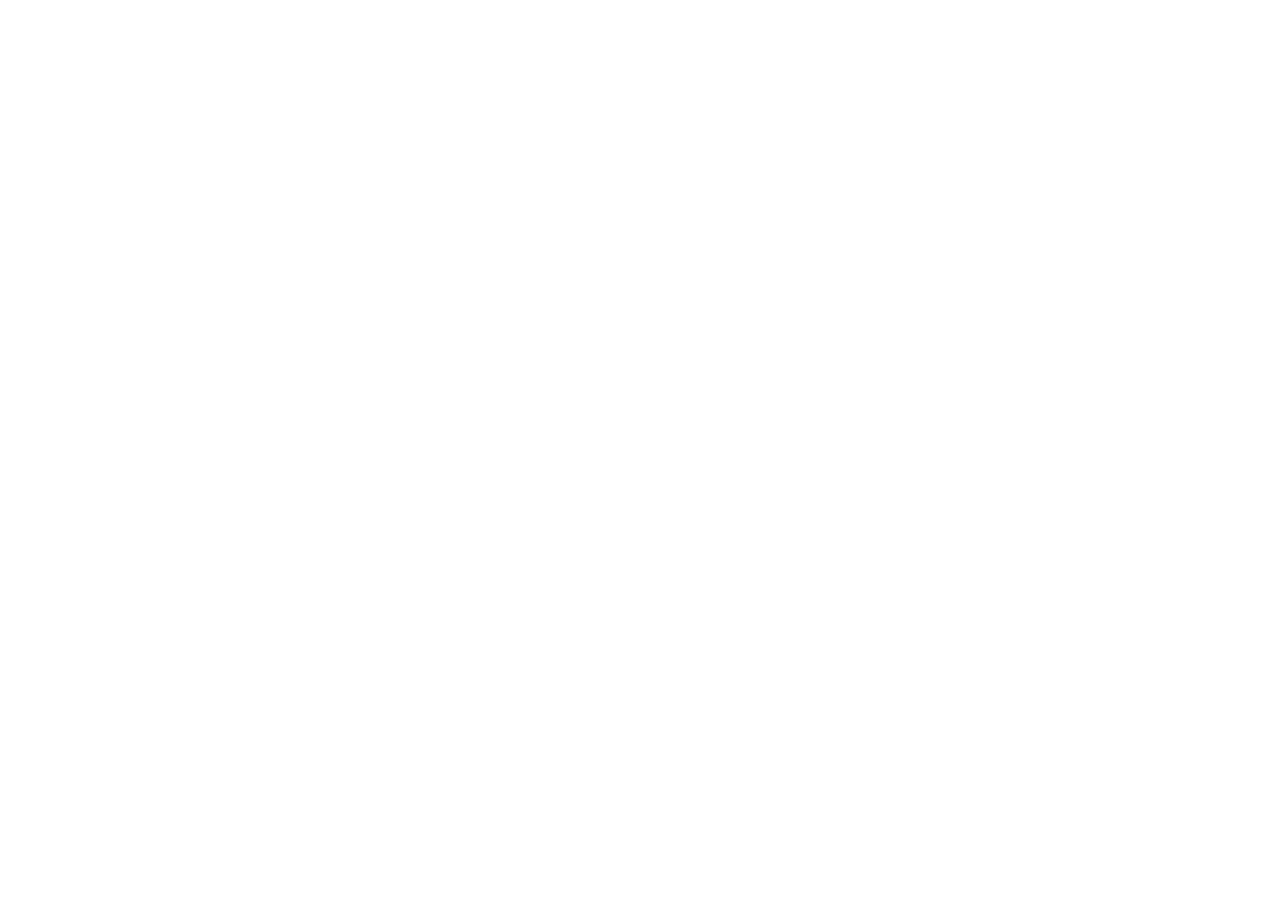
==== index.html @ 5a16cbf1 "secon-action" ====
<!DOCTYPE html>
<html lang="en">
<head>
  <meta charset="UTF-8">
  <meta http-equiv="X-UA-Compatible" content="IE=edge">
  <meta name="viewport" content="width=device-width, initial-scale=1.0">
  <title>Document</title>
</head>
<body>
  
</body>
</html>
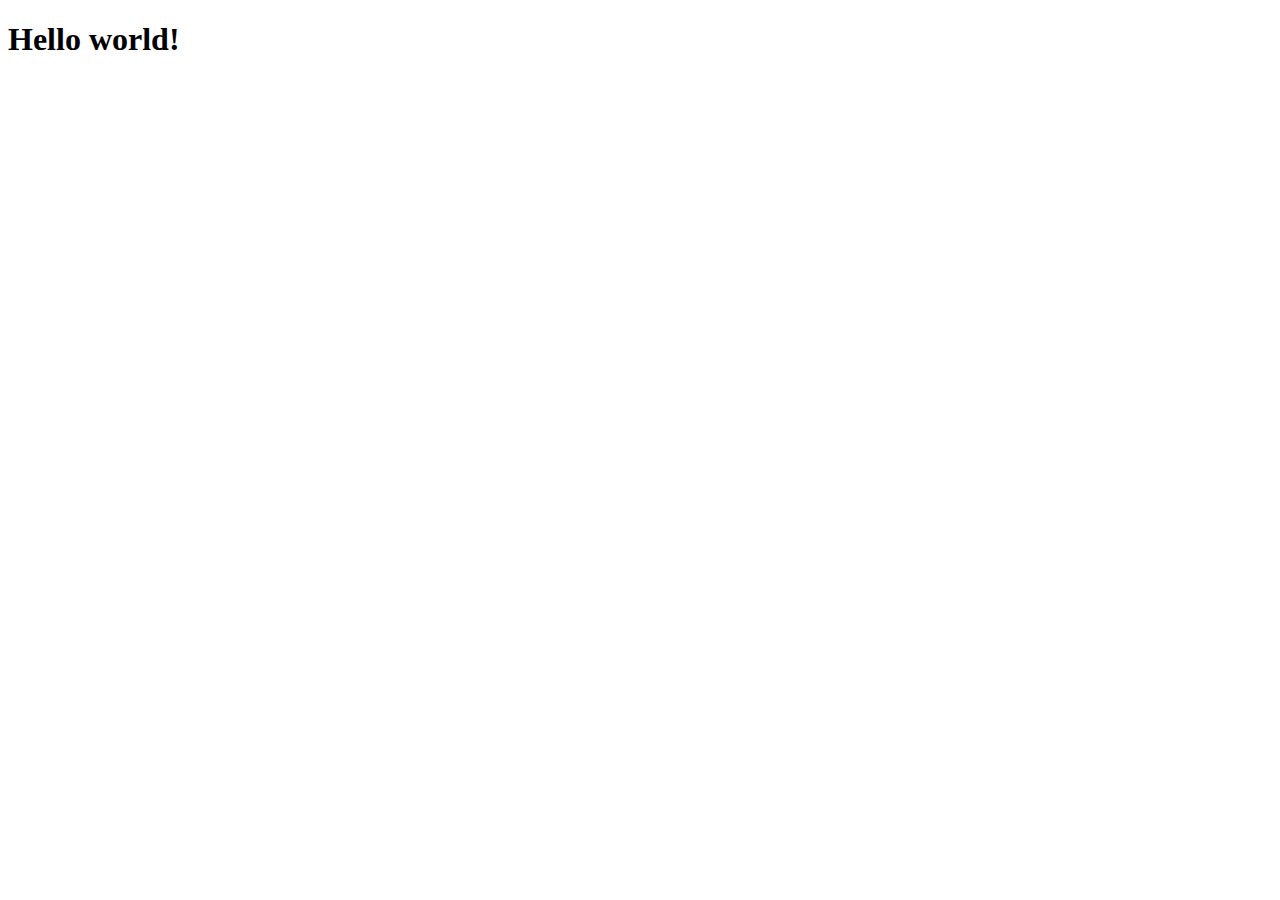
==== commit 7ce3cfc2: "third" ====
--- a/index.html
+++ b/index.html
@@ -7,6 +7,6 @@
   <title>Document</title>
 </head>
 <body>
-  
+  <h1>Hello world!</h1>
 </body>
 </html>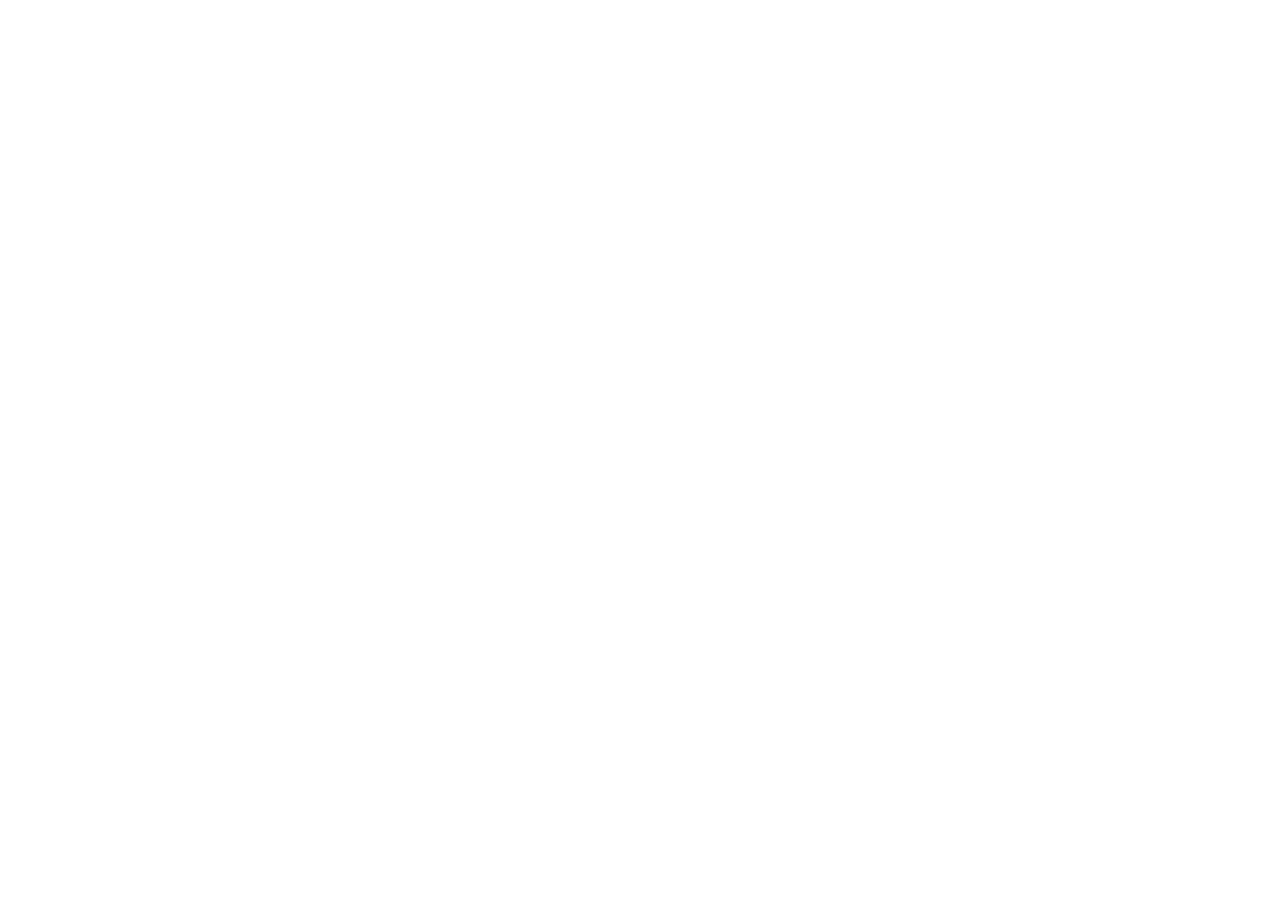
==== commit 4ab57545: "css and font" ====
--- a/index.html
+++ b/index.html
@@ -1,12 +1,21 @@
 <!DOCTYPE html>
 <html lang="en">
-<head>
-  <meta charset="UTF-8">
-  <meta http-equiv="X-UA-Compatible" content="IE=edge">
-  <meta name="viewport" content="width=device-width, initial-scale=1.0">
-  <title>Document</title>
-</head>
-<body>
-  <h1>Hello world!</h1>
-</body>
-</html>+  <head>
+    <meta charset="UTF-8" />
+    <meta http-equiv="X-UA-Compatible" content="IE=edge" />
+    <meta name="viewport" content="width=device-width, initial-scale=1.0" />
+    <title>Dashboard-OutisDeveloper</title>
+    <link rel="stylesheet" href="./css/import.css" />
+    <!-- Font-Start -->
+    <link rel="preconnect" href="https://fonts.googleapis.com" />
+    <link rel="preconnect" href="https://fonts.gstatic.com" crossorigin />
+    <link
+      href="https://fonts.googleapis.com/css2?family=Lato:wght@300;400;700;900&display=swap"
+      rel="stylesheet"
+    />
+    <!-- Font-End -->
+  </head>
+  <body>
+    
+  </body>
+</html>
--- a/css/import.css
+++ b/css/import.css
@@ -0,0 +1 @@
+@import "main.css";
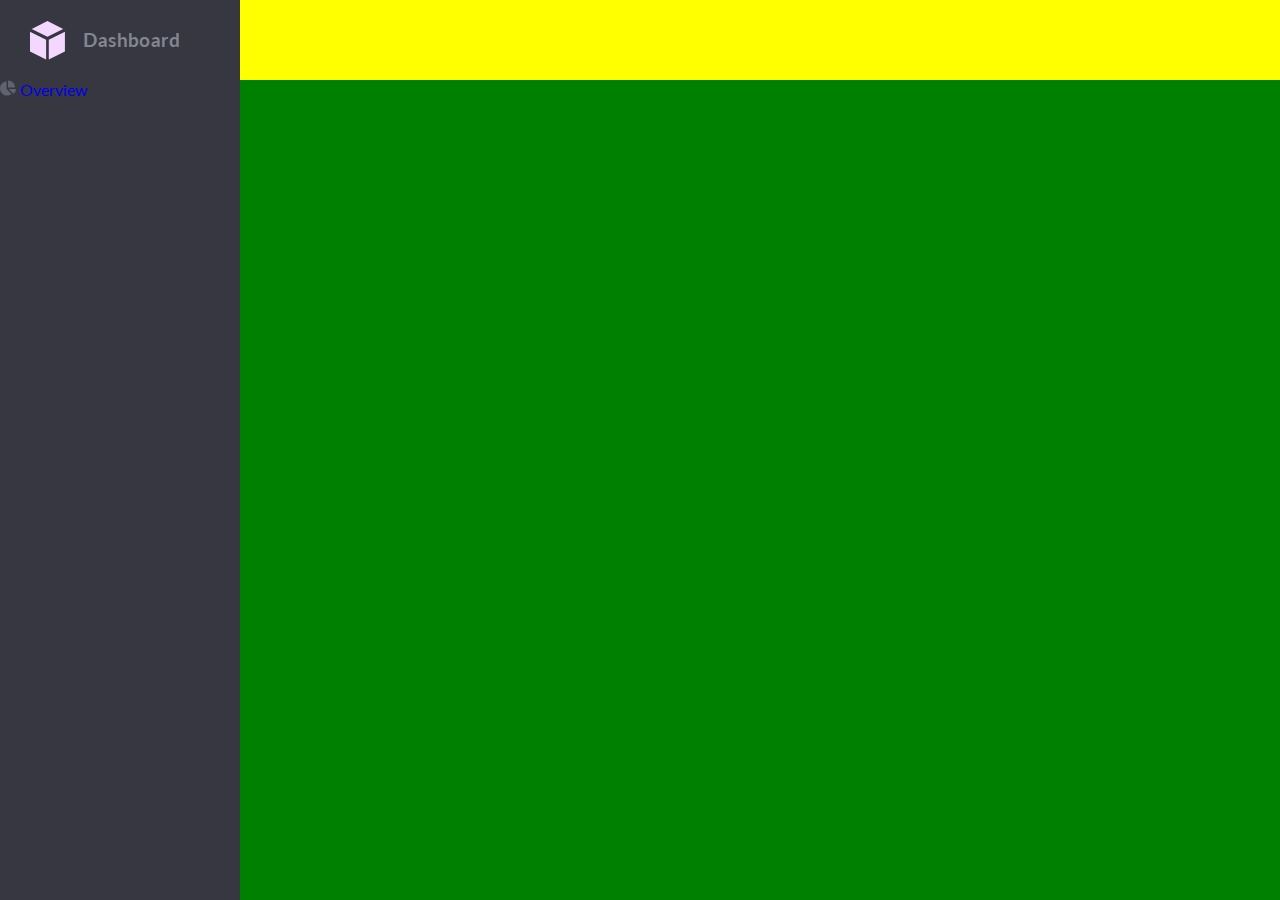
==== commit 28138cf9: "aside va header" ====
--- a/index.html
+++ b/index.html
@@ -16,6 +16,53 @@
     <!-- Font-End -->
   </head>
   <body>
-    
+    <!-- Aside-Start -->
+    <aside>
+      <div class="asideLogo">
+        <svg
+          class="asideLogoSvg"
+          width="35"
+          height="39"
+          viewBox="0 0 35 39"
+          fill="none"
+          xmlns="http://www.w3.org/2000/svg"
+        >
+          <path
+            d="M17.4576 0L33.1946 7.88948L17.4576 15.758L1.72058 7.88948L17.4576 0ZM0 30.5298V10.7641L16.1147 18.8214V38.5871L0 30.5298ZM18.8005 18.8214L34.9151 10.7641V30.5298L18.8005 38.5871V18.8214Z"
+            fill="#F3D7FF"
+          />
+        </svg>
+        <span class="asideLogoText">Dashboard</span>
+      </div>
+      <div class="asideList">
+        <ul class="listUl">
+          <li class="listLi">
+            <a href="#">
+              <svg
+                width="16"
+                height="16"
+                viewBox="0 0 16 16"
+                fill="none"
+                xmlns="http://www.w3.org/2000/svg"
+              >
+                <path
+                  opacity="0.4"
+                  d="M15.5232 8.94116H8.54412L13.1921 13.5891C13.3697 13.7667 13.6621 13.7812 13.8447 13.6091C14.9829 12.5367 15.7659 11.0912 15.9956 9.46616C16.035 9.18793 15.8041 8.94116 15.5232 8.94116ZM15.0576 7.03528C14.8153 3.52176 12.0076 0.714119 8.49412 0.471767C8.22589 0.453237 8 0.679413 8 0.948236V7.5294H14.5815C14.8503 7.5294 15.0762 7.30352 15.0576 7.03528ZM6.58824 8.94116V1.96206C6.58824 1.68118 6.34147 1.45029 6.06353 1.48971C2.55853 1.985 -0.120585 5.04705 0.00412089 8.71675C0.132356 12.4856 3.37736 15.5761 7.14794 15.5288C8.6303 15.5103 10 15.0326 11.1262 14.2338C11.3585 14.0691 11.3738 13.727 11.1724 13.5256L6.58824 8.94116Z"
+                  fill="#9FA2B4"
+                />
+              </svg>
+              <span class="liSpan">Overview</span>
+            </a>
+          </li>
+        </ul>
+      </div>
+    </aside>
+    <!-- Aside-End -->
+    <!-- Header-Start -->
+    <header></header>
+    <!-- Header-End -->
+    <!-- Main-Start -->
+    <main></main>
+    <!-- Main-End -->
   </body>
 </html>
--- a/css/import.css
+++ b/css/import.css
@@ -1 +1,2 @@
 @import "main.css";
+@import "aside.css";
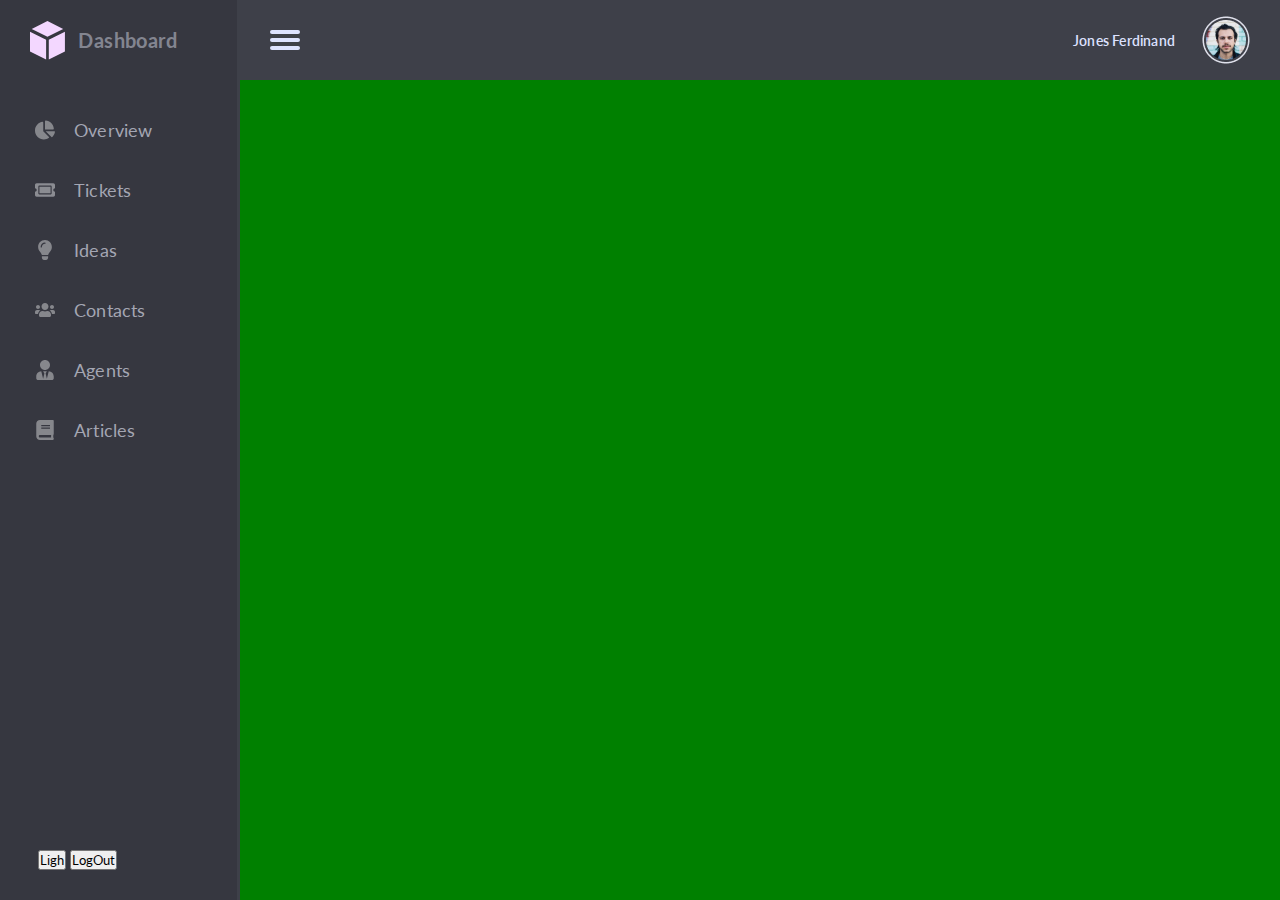
==== commit fbebc007: "head an aside" ====
--- a/index.html
+++ b/index.html
@@ -39,8 +39,9 @@
           <li class="listLi">
             <a href="#">
               <svg
-                width="16"
-                height="16"
+                class="liSvg"
+                width="20"
+                height="20"
                 viewBox="0 0 16 16"
                 fill="none"
                 xmlns="http://www.w3.org/2000/svg"
@@ -48,21 +49,138 @@
                 <path
                   opacity="0.4"
                   d="M15.5232 8.94116H8.54412L13.1921 13.5891C13.3697 13.7667 13.6621 13.7812 13.8447 13.6091C14.9829 12.5367 15.7659 11.0912 15.9956 9.46616C16.035 9.18793 15.8041 8.94116 15.5232 8.94116ZM15.0576 7.03528C14.8153 3.52176 12.0076 0.714119 8.49412 0.471767C8.22589 0.453237 8 0.679413 8 0.948236V7.5294H14.5815C14.8503 7.5294 15.0762 7.30352 15.0576 7.03528ZM6.58824 8.94116V1.96206C6.58824 1.68118 6.34147 1.45029 6.06353 1.48971C2.55853 1.985 -0.120585 5.04705 0.00412089 8.71675C0.132356 12.4856 3.37736 15.5761 7.14794 15.5288C8.6303 15.5103 10 15.0326 11.1262 14.2338C11.3585 14.0691 11.3738 13.727 11.1724 13.5256L6.58824 8.94116Z"
-                  fill="#9FA2B4"
+                  fill="white"
                 />
               </svg>
               <span class="liSpan">Overview</span>
             </a>
           </li>
+          <li class="listLi">
+            <a href="./tickets.html">
+              <svg
+                class="liSvg"
+                width="20"
+                height="20"
+                viewBox="0 0 16 12"
+                fill="none"
+                xmlns="http://www.w3.org/2000/svg"
+              >
+                <path
+                  d="M3.55556 3.33332H12.4444V8.66666H3.55556V3.33332ZM14.6667 5.99999C14.6667 6.73638 15.2636 7.33332 16 7.33332V9.99999C16 10.7364 15.4031 11.3333 14.6667 11.3333H1.33333C0.596944 11.3333 0 10.7364 0 9.99999V7.33332C0.736389 7.33332 1.33333 6.73638 1.33333 5.99999C1.33333 5.2636 0.736389 4.66666 0 4.66666V1.99999C0 1.2636 0.596944 0.666656 1.33333 0.666656H14.6667C15.4031 0.666656 16 1.2636 16 1.99999V4.66666C15.2636 4.66666 14.6667 5.2636 14.6667 5.99999ZM13.3333 3.1111C13.3333 2.74291 13.0349 2.44443 12.6667 2.44443H3.33333C2.96514 2.44443 2.66667 2.74291 2.66667 3.1111V8.88888C2.66667 9.25707 2.96514 9.55554 3.33333 9.55554H12.6667C13.0349 9.55554 13.3333 9.25707 13.3333 8.88888V3.1111Z"
+                  fill="#8B8C92"
+                />
+              </svg>
+              <span class="liSpan">Tickets</span>
+            </a>
+          </li>
+          <li class="listLi">
+            <a href="#">
+              <svg
+                class="liSvg"
+                width="20"
+                height="20"
+                viewBox="0 0 12 16"
+                fill="none"
+                xmlns="http://www.w3.org/2000/svg"
+              >
+                <path
+                  opacity="0.4"
+                  d="M3.50187 14.1984C3.50219 14.395 3.56031 14.5875 3.66937 14.7512L4.20344 15.5541C4.29467 15.6913 4.41841 15.8039 4.56366 15.8817C4.7089 15.9596 4.87114 16.0003 5.03594 16.0003H6.96438C7.12917 16.0003 7.29141 15.9596 7.43665 15.8817C7.5819 15.8039 7.70564 15.6913 7.79688 15.5541L8.33094 14.7512C8.43995 14.5875 8.49822 14.3952 8.49844 14.1984L8.49969 13H3.50031L3.50187 14.1984ZM0.5 5.5C0.5 6.88656 1.01406 8.15156 1.86125 9.11812C2.3775 9.70718 3.185 10.9378 3.49281 11.9759C3.49406 11.9841 3.495 11.9922 3.49625 12.0003H8.50375C8.505 11.9922 8.50594 11.9844 8.50719 11.9759C8.815 10.9378 9.6225 9.70718 10.1388 9.11812C10.9859 8.15156 11.5 6.88656 11.5 5.5C11.5 2.45656 9.02844 -0.00937887 5.98281 -3.87451e-06C2.795 0.00968363 0.5 2.59281 0.5 5.5ZM6 3C4.62156 3 3.5 4.12156 3.5 5.5C3.5 5.77625 3.27625 6 3 6C2.72375 6 2.5 5.77625 2.5 5.5C2.5 3.57 4.07 2 6 2C6.27625 2 6.5 2.22375 6.5 2.5C6.5 2.77625 6.27625 3 6 3Z"
+                  fill="white"
+                />
+              </svg>
+
+              <span class="liSpan">Ideas</span>
+            </a>
+          </li>
+          <li class="listLi">
+            <a href="#">
+              <svg
+                class="liSvg"
+                width="20"
+                height="20"
+                viewBox="0 0 16 12"
+                fill="none"
+                xmlns="http://www.w3.org/2000/svg"
+              >
+                <path
+                  opacity="0.4"
+                  d="M2.4 5.19999C3.2825 5.19999 4 4.48249 4 3.59999C4 2.71749 3.2825 1.99999 2.4 1.99999C1.5175 1.99999 0.8 2.71749 0.8 3.59999C0.8 4.48249 1.5175 5.19999 2.4 5.19999ZM13.6 5.19999C14.4825 5.19999 15.2 4.48249 15.2 3.59999C15.2 2.71749 14.4825 1.99999 13.6 1.99999C12.7175 1.99999 12 2.71749 12 3.59999C12 4.48249 12.7175 5.19999 13.6 5.19999ZM14.4 5.99999H12.8C12.36 5.99999 11.9625 6.17749 11.6725 6.46499C12.68 7.01749 13.395 8.01499 13.55 9.2H15.2C15.6425 9.2 16 8.84249 16 8.39999V7.59999C16 6.71749 15.2825 5.99999 14.4 5.99999ZM8 5.99999C9.5475 5.99999 10.8 4.74749 10.8 3.19999C10.8 1.65249 9.5475 0.399994 8 0.399994C6.4525 0.399994 5.2 1.65249 5.2 3.19999C5.2 4.74749 6.4525 5.99999 8 5.99999ZM9.92 6.79999H9.7125C9.1925 7.04999 8.615 7.19999 8 7.19999C7.385 7.19999 6.81 7.04999 6.2875 6.79999H6.08C4.49 6.79999 3.2 8.08999 3.2 9.67999V10.4C3.2 11.0625 3.7375 11.6 4.4 11.6H11.6C12.2625 11.6 12.8 11.0625 12.8 10.4V9.67999C12.8 8.08999 11.51 6.79999 9.92 6.79999ZM4.3275 6.46499C4.0375 6.17749 3.64 5.99999 3.2 5.99999H1.6C0.7175 5.99999 0 6.71749 0 7.59999V8.39999C0 8.84249 0.3575 9.2 0.8 9.2H2.4475C2.605 8.01499 3.32 7.01749 4.3275 6.46499Z"
+                  fill="white"
+                />
+              </svg>
+
+              <span class="liSpan">Contacts</span>
+            </a>
+          </li>
+          <li class="listLi">
+            <a href="#">
+              <svg
+                class="liSvg"
+                width="20"
+                height="20"
+                viewBox="0 0 14 16"
+                fill="none"
+                xmlns="http://www.w3.org/2000/svg"
+              >
+                <path
+                  opacity="0.4"
+                  d="M7 8C9.20938 8 11 6.20937 11 4C11 1.79063 9.20938 0 7 0C4.79063 0 3 1.79063 3 4C3 6.20937 4.79063 8 7 8ZM9.99375 9.01875L8.5 15L7.5 10.75L8.5 9H5.5L6.5 10.75L5.5 15L4.00625 9.01875C1.77812 9.125 0 10.9469 0 13.2V14.5C0 15.3281 0.671875 16 1.5 16H12.5C13.3281 16 14 15.3281 14 14.5V13.2C14 10.9469 12.2219 9.125 9.99375 9.01875Z"
+                  fill="white"
+                />
+              </svg>
+
+              <span class="liSpan">Agents</span>
+            </a>
+          </li>
+          <li class="listLi">
+            <a href="#">
+              <svg
+                class="liSvg"
+                width="20"
+                height="20"
+                viewBox="0 0 14 16"
+                fill="none"
+                xmlns="http://www.w3.org/2000/svg"
+              >
+                <path
+                  opacity="0.4"
+                  d="M14 11.25V0.75C14 0.334375 13.6656 0 13.25 0H3C1.34375 0 0 1.34375 0 3V13C0 14.6562 1.34375 16 3 16H13.25C13.6656 16 14 15.6656 14 15.25V14.75C14 14.5156 13.8906 14.3031 13.7219 14.1656C13.5906 13.6844 13.5906 12.3125 13.7219 11.8313C13.8906 11.6969 14 11.4844 14 11.25ZM4 4.1875C4 4.08437 4.08437 4 4.1875 4H10.8125C10.9156 4 11 4.08437 11 4.1875V4.8125C11 4.91563 10.9156 5 10.8125 5H4.1875C4.08437 5 4 4.91563 4 4.8125V4.1875ZM4 6.1875C4 6.08437 4.08437 6 4.1875 6H10.8125C10.9156 6 11 6.08437 11 6.1875V6.8125C11 6.91563 10.9156 7 10.8125 7H4.1875C4.08437 7 4 6.91563 4 6.8125V6.1875ZM11.9187 14H3C2.44688 14 2 13.5531 2 13C2 12.45 2.45 12 3 12H11.9187C11.8594 12.5344 11.8594 13.4656 11.9187 14Z"
+                  fill="white"
+                />
+              </svg>
+
+              <span class="liSpan">Articles</span>
+            </a>
+          </li>
         </ul>
+      </div>
+      <div class="asideEnd">
+        <button>Ligh</button>
+        <button>LogOut</button>
       </div>
     </aside>
     <!-- Aside-End -->
     <!-- Header-Start -->
-    <header></header>
+    <header class="hedaer">
+      <div class="headerBtn">
+        <button class="hamburger" id="menu-btn">
+         <div class="butDiv">
+          <div></div>
+          <div></div>
+          <div></div>
+         </div>
+        </button>
+      </div>
+      <div class="headerRight">
+        <span>Jones Ferdinand</span>
+        <img src="images/photo.png" alt="">
+      </div>
+    </header>
     <!-- Header-End -->
     <!-- Main-Start -->
     <main></main>
     <!-- Main-End -->
   </body>
+  <script src="./js/main.js"></script>
 </html>
--- a/css/import.css
+++ b/css/import.css
@@ -1,2 +1,4 @@
 @import "main.css";
 @import "aside.css";
+@import "header.css";
+
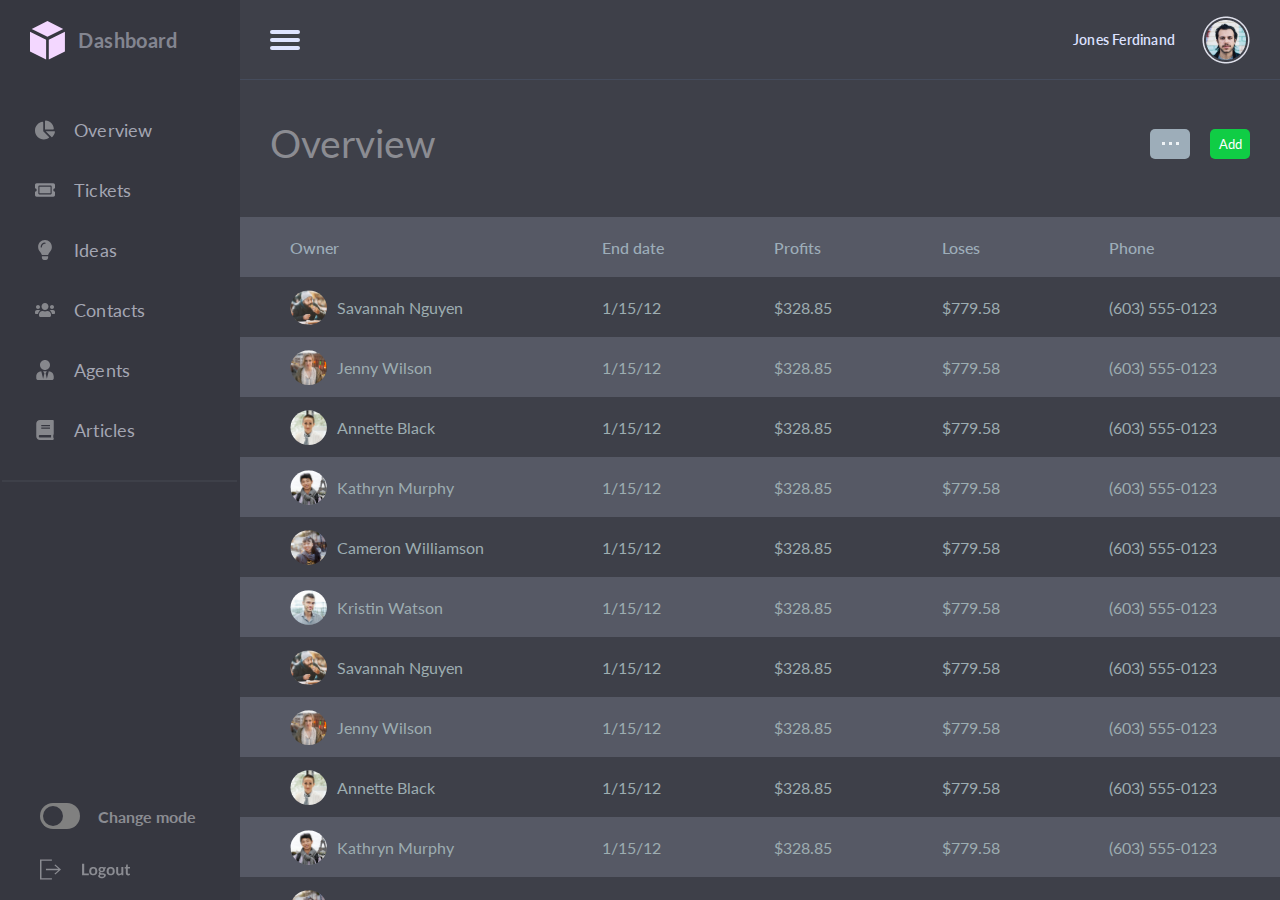
==== commit e57b248c: "last-action" ====
--- a/index.html
+++ b/index.html
@@ -46,7 +46,7 @@
                 fill="none"
                 xmlns="http://www.w3.org/2000/svg"
               >
-                <path
+                <path class="liimg" 
                   opacity="0.4"
                   d="M15.5232 8.94116H8.54412L13.1921 13.5891C13.3697 13.7667 13.6621 13.7812 13.8447 13.6091C14.9829 12.5367 15.7659 11.0912 15.9956 9.46616C16.035 9.18793 15.8041 8.94116 15.5232 8.94116ZM15.0576 7.03528C14.8153 3.52176 12.0076 0.714119 8.49412 0.471767C8.22589 0.453237 8 0.679413 8 0.948236V7.5294H14.5815C14.8503 7.5294 15.0762 7.30352 15.0576 7.03528ZM6.58824 8.94116V1.96206C6.58824 1.68118 6.34147 1.45029 6.06353 1.48971C2.55853 1.985 -0.120585 5.04705 0.00412089 8.71675C0.132356 12.4856 3.37736 15.5761 7.14794 15.5288C8.6303 15.5103 10 15.0326 11.1262 14.2338C11.3585 14.0691 11.3738 13.727 11.1724 13.5256L6.58824 8.94116Z"
                   fill="white"
@@ -65,7 +65,7 @@
                 fill="none"
                 xmlns="http://www.w3.org/2000/svg"
               >
-                <path
+                <path class="liimg" 
                   d="M3.55556 3.33332H12.4444V8.66666H3.55556V3.33332ZM14.6667 5.99999C14.6667 6.73638 15.2636 7.33332 16 7.33332V9.99999C16 10.7364 15.4031 11.3333 14.6667 11.3333H1.33333C0.596944 11.3333 0 10.7364 0 9.99999V7.33332C0.736389 7.33332 1.33333 6.73638 1.33333 5.99999C1.33333 5.2636 0.736389 4.66666 0 4.66666V1.99999C0 1.2636 0.596944 0.666656 1.33333 0.666656H14.6667C15.4031 0.666656 16 1.2636 16 1.99999V4.66666C15.2636 4.66666 14.6667 5.2636 14.6667 5.99999ZM13.3333 3.1111C13.3333 2.74291 13.0349 2.44443 12.6667 2.44443H3.33333C2.96514 2.44443 2.66667 2.74291 2.66667 3.1111V8.88888C2.66667 9.25707 2.96514 9.55554 3.33333 9.55554H12.6667C13.0349 9.55554 13.3333 9.25707 13.3333 8.88888V3.1111Z"
                   fill="#8B8C92"
                 />
@@ -83,7 +83,7 @@
                 fill="none"
                 xmlns="http://www.w3.org/2000/svg"
               >
-                <path
+                <path class="liimg" 
                   opacity="0.4"
                   d="M3.50187 14.1984C3.50219 14.395 3.56031 14.5875 3.66937 14.7512L4.20344 15.5541C4.29467 15.6913 4.41841 15.8039 4.56366 15.8817C4.7089 15.9596 4.87114 16.0003 5.03594 16.0003H6.96438C7.12917 16.0003 7.29141 15.9596 7.43665 15.8817C7.5819 15.8039 7.70564 15.6913 7.79688 15.5541L8.33094 14.7512C8.43995 14.5875 8.49822 14.3952 8.49844 14.1984L8.49969 13H3.50031L3.50187 14.1984ZM0.5 5.5C0.5 6.88656 1.01406 8.15156 1.86125 9.11812C2.3775 9.70718 3.185 10.9378 3.49281 11.9759C3.49406 11.9841 3.495 11.9922 3.49625 12.0003H8.50375C8.505 11.9922 8.50594 11.9844 8.50719 11.9759C8.815 10.9378 9.6225 9.70718 10.1388 9.11812C10.9859 8.15156 11.5 6.88656 11.5 5.5C11.5 2.45656 9.02844 -0.00937887 5.98281 -3.87451e-06C2.795 0.00968363 0.5 2.59281 0.5 5.5ZM6 3C4.62156 3 3.5 4.12156 3.5 5.5C3.5 5.77625 3.27625 6 3 6C2.72375 6 2.5 5.77625 2.5 5.5C2.5 3.57 4.07 2 6 2C6.27625 2 6.5 2.22375 6.5 2.5C6.5 2.77625 6.27625 3 6 3Z"
                   fill="white"
@@ -103,7 +103,7 @@
                 fill="none"
                 xmlns="http://www.w3.org/2000/svg"
               >
-                <path
+                <path class="liimg" 
                   opacity="0.4"
                   d="M2.4 5.19999C3.2825 5.19999 4 4.48249 4 3.59999C4 2.71749 3.2825 1.99999 2.4 1.99999C1.5175 1.99999 0.8 2.71749 0.8 3.59999C0.8 4.48249 1.5175 5.19999 2.4 5.19999ZM13.6 5.19999C14.4825 5.19999 15.2 4.48249 15.2 3.59999C15.2 2.71749 14.4825 1.99999 13.6 1.99999C12.7175 1.99999 12 2.71749 12 3.59999C12 4.48249 12.7175 5.19999 13.6 5.19999ZM14.4 5.99999H12.8C12.36 5.99999 11.9625 6.17749 11.6725 6.46499C12.68 7.01749 13.395 8.01499 13.55 9.2H15.2C15.6425 9.2 16 8.84249 16 8.39999V7.59999C16 6.71749 15.2825 5.99999 14.4 5.99999ZM8 5.99999C9.5475 5.99999 10.8 4.74749 10.8 3.19999C10.8 1.65249 9.5475 0.399994 8 0.399994C6.4525 0.399994 5.2 1.65249 5.2 3.19999C5.2 4.74749 6.4525 5.99999 8 5.99999ZM9.92 6.79999H9.7125C9.1925 7.04999 8.615 7.19999 8 7.19999C7.385 7.19999 6.81 7.04999 6.2875 6.79999H6.08C4.49 6.79999 3.2 8.08999 3.2 9.67999V10.4C3.2 11.0625 3.7375 11.6 4.4 11.6H11.6C12.2625 11.6 12.8 11.0625 12.8 10.4V9.67999C12.8 8.08999 11.51 6.79999 9.92 6.79999ZM4.3275 6.46499C4.0375 6.17749 3.64 5.99999 3.2 5.99999H1.6C0.7175 5.99999 0 6.71749 0 7.59999V8.39999C0 8.84249 0.3575 9.2 0.8 9.2H2.4475C2.605 8.01499 3.32 7.01749 4.3275 6.46499Z"
                   fill="white"
@@ -123,7 +123,7 @@
                 fill="none"
                 xmlns="http://www.w3.org/2000/svg"
               >
-                <path
+                <path class="liimg" 
                   opacity="0.4"
                   d="M7 8C9.20938 8 11 6.20937 11 4C11 1.79063 9.20938 0 7 0C4.79063 0 3 1.79063 3 4C3 6.20937 4.79063 8 7 8ZM9.99375 9.01875L8.5 15L7.5 10.75L8.5 9H5.5L6.5 10.75L5.5 15L4.00625 9.01875C1.77812 9.125 0 10.9469 0 13.2V14.5C0 15.3281 0.671875 16 1.5 16H12.5C13.3281 16 14 15.3281 14 14.5V13.2C14 10.9469 12.2219 9.125 9.99375 9.01875Z"
                   fill="white"
@@ -143,7 +143,7 @@
                 fill="none"
                 xmlns="http://www.w3.org/2000/svg"
               >
-                <path
+                <path class="liimg" 
                   opacity="0.4"
                   d="M14 11.25V0.75C14 0.334375 13.6656 0 13.25 0H3C1.34375 0 0 1.34375 0 3V13C0 14.6562 1.34375 16 3 16H13.25C13.6656 16 14 15.6656 14 15.25V14.75C14 14.5156 13.8906 14.3031 13.7219 14.1656C13.5906 13.6844 13.5906 12.3125 13.7219 11.8313C13.8906 11.6969 14 11.4844 14 11.25ZM4 4.1875C4 4.08437 4.08437 4 4.1875 4H10.8125C10.9156 4 11 4.08437 11 4.1875V4.8125C11 4.91563 10.9156 5 10.8125 5H4.1875C4.08437 5 4 4.91563 4 4.8125V4.1875ZM4 6.1875C4 6.08437 4.08437 6 4.1875 6H10.8125C10.9156 6 11 6.08437 11 6.1875V6.8125C11 6.91563 10.9156 7 10.8125 7H4.1875C4.08437 7 4 6.91563 4 6.8125V6.1875ZM11.9187 14H3C2.44688 14 2 13.5531 2 13C2 12.45 2.45 12 3 12H11.9187C11.8594 12.5344 11.8594 13.4656 11.9187 14Z"
                   fill="white"
@@ -156,8 +156,29 @@
         </ul>
       </div>
       <div class="asideEnd">
-        <button>Ligh</button>
-        <button>LogOut</button>
+        <div class="darkGen">
+          <input id="light" type="checkbox" />
+          <span class="mode">Change mode</span>
+        </div>
+        <button class="outBut" >
+          <svg
+            class="outSvg"
+            width="91"
+            height="21"
+            viewBox="0 0 91 21"
+            fill="none"
+            xmlns="http://www.w3.org/2000/svg"
+          >
+            <path class="ouText" 
+              d="M48.8355 14.974V16.75H42.0595V5.182H44.2115V14.974H48.8355ZM53.2702 8.414C53.8782 8.414 54.4302 8.51267 54.9262 8.71C55.4275 8.90733 55.8542 9.18733 56.2062 9.55C56.5635 9.91267 56.8382 10.3553 57.0302 10.878C57.2222 11.4007 57.3182 11.9847 57.3182 12.63C57.3182 13.2807 57.2222 13.8673 57.0302 14.39C56.8382 14.9127 56.5635 15.358 56.2062 15.726C55.8542 16.094 55.4275 16.3767 54.9262 16.574C54.4302 16.7713 53.8782 16.87 53.2702 16.87C52.6568 16.87 52.0995 16.7713 51.5982 16.574C51.0968 16.3767 50.6675 16.094 50.3102 15.726C49.9582 15.358 49.6835 14.9127 49.4862 14.39C49.2942 13.8673 49.1982 13.2807 49.1982 12.63C49.1982 11.9847 49.2942 11.4007 49.4862 10.878C49.6835 10.3553 49.9582 9.91267 50.3102 9.55C50.6675 9.18733 51.0968 8.90733 51.5982 8.71C52.0995 8.51267 52.6568 8.414 53.2702 8.414ZM53.2702 15.35C53.9528 15.35 54.4568 15.1207 54.7822 14.662C55.1128 14.2033 55.2782 13.5313 55.2782 12.646C55.2782 11.7607 55.1128 11.086 54.7822 10.622C54.4568 10.158 53.9528 9.926 53.2702 9.926C52.5768 9.926 52.0622 10.1607 51.7262 10.63C51.3955 11.094 51.2302 11.766 51.2302 12.646C51.2302 13.526 51.3955 14.198 51.7262 14.662C52.0622 15.1207 52.5768 15.35 53.2702 15.35ZM61.7632 12.446C62.0085 12.446 62.2218 12.414 62.4032 12.35C62.5845 12.2807 62.7338 12.1873 62.8512 12.07C62.9738 11.9527 63.0645 11.8113 63.1232 11.646C63.1872 11.4807 63.2192 11.2993 63.2192 11.102C63.2192 10.6967 63.0965 10.3767 62.8512 10.142C62.6112 9.902 62.2485 9.782 61.7632 9.782C61.2778 9.782 60.9125 9.902 60.6672 10.142C60.4272 10.3767 60.3072 10.6967 60.3072 11.102C60.3072 11.294 60.3365 11.4727 60.3952 11.638C60.4592 11.8033 60.5498 11.9473 60.6672 12.07C60.7898 12.1873 60.9418 12.2807 61.1232 12.35C61.3098 12.414 61.5232 12.446 61.7632 12.446ZM63.9952 17.118C63.9952 16.958 63.9472 16.8273 63.8512 16.726C63.7552 16.6247 63.6245 16.5473 63.4592 16.494C63.2938 16.4353 63.0992 16.3927 62.8752 16.366C62.6565 16.3393 62.4218 16.3207 62.1712 16.31C61.9258 16.294 61.6698 16.2807 61.4032 16.27C61.1418 16.2593 60.8858 16.238 60.6352 16.206C60.4165 16.3287 60.2378 16.4727 60.0992 16.638C59.9658 16.8033 59.8992 16.9953 59.8992 17.214C59.8992 17.358 59.9338 17.4913 60.0032 17.614C60.0778 17.742 60.1925 17.8513 60.3472 17.942C60.5072 18.0327 60.7125 18.102 60.9632 18.15C61.2138 18.2033 61.5205 18.23 61.8832 18.23C62.2512 18.23 62.5685 18.2007 62.8352 18.142C63.1018 18.0887 63.3205 18.0113 63.4912 17.91C63.6672 17.814 63.7952 17.6967 63.8752 17.558C63.9552 17.4247 63.9952 17.278 63.9952 17.118ZM65.9632 8.822V9.558C65.9632 9.79267 65.8218 9.93667 65.5392 9.99L64.8032 10.126C64.9152 10.4087 64.9712 10.718 64.9712 11.054C64.9712 11.4593 64.8885 11.8273 64.7232 12.158C64.5632 12.4833 64.3392 12.7607 64.0512 12.99C63.7632 13.2193 63.4218 13.398 63.0272 13.526C62.6378 13.6487 62.2165 13.71 61.7632 13.71C61.6032 13.71 61.4485 13.702 61.2992 13.686C61.1498 13.67 61.0032 13.6487 60.8592 13.622C60.6032 13.7767 60.4752 13.95 60.4752 14.142C60.4752 14.3073 60.5498 14.43 60.6992 14.51C60.8538 14.5847 61.0565 14.638 61.3072 14.67C61.5578 14.702 61.8432 14.7233 62.1632 14.734C62.4832 14.7393 62.8112 14.7553 63.1472 14.782C63.4832 14.8087 63.8112 14.8567 64.1312 14.926C64.4512 14.99 64.7365 15.094 64.9872 15.238C65.2378 15.382 65.4378 15.5793 65.5872 15.83C65.7418 16.0753 65.8192 16.3927 65.8192 16.782C65.8192 17.1447 65.7285 17.4967 65.5472 17.838C65.3712 18.1793 65.1125 18.4833 64.7712 18.75C64.4352 19.0167 64.0192 19.23 63.5232 19.39C63.0325 19.5553 62.4725 19.638 61.8432 19.638C61.2245 19.638 60.6858 19.5767 60.2272 19.454C59.7685 19.3367 59.3872 19.1767 59.0832 18.974C58.7792 18.7767 58.5525 18.5473 58.4032 18.286C58.2538 18.0247 58.1792 17.7527 58.1792 17.47C58.1792 17.086 58.2938 16.766 58.5232 16.51C58.7578 16.2487 59.0778 16.0407 59.4832 15.886C59.2645 15.774 59.0912 15.6247 58.9632 15.438C58.8352 15.2513 58.7712 15.006 58.7712 14.702C58.7712 14.5793 58.7925 14.454 58.8352 14.326C58.8832 14.1927 58.9498 14.062 59.0352 13.934C59.1258 13.806 59.2378 13.686 59.3712 13.574C59.5045 13.4567 59.6618 13.3527 59.8432 13.262C59.4272 13.038 59.0992 12.7393 58.8592 12.366C58.6245 11.9927 58.5072 11.5553 58.5072 11.054C58.5072 10.6487 58.5872 10.2833 58.7472 9.958C58.9125 9.62733 59.1392 9.34733 59.4272 9.118C59.7205 8.88333 60.0645 8.70467 60.4592 8.582C60.8592 8.45933 61.2938 8.398 61.7632 8.398C62.1152 8.398 62.4458 8.43533 62.7552 8.51C63.0645 8.57933 63.3472 8.68333 63.6032 8.822H65.9632ZM70.7077 8.414C71.3157 8.414 71.8677 8.51267 72.3637 8.71C72.865 8.90733 73.2917 9.18733 73.6437 9.55C74.001 9.91267 74.2757 10.3553 74.4677 10.878C74.6597 11.4007 74.7557 11.9847 74.7557 12.63C74.7557 13.2807 74.6597 13.8673 74.4677 14.39C74.2757 14.9127 74.001 15.358 73.6437 15.726C73.2917 16.094 72.865 16.3767 72.3637 16.574C71.8677 16.7713 71.3157 16.87 70.7077 16.87C70.0943 16.87 69.537 16.7713 69.0357 16.574C68.5343 16.3767 68.105 16.094 67.7477 15.726C67.3957 15.358 67.121 14.9127 66.9237 14.39C66.7317 13.8673 66.6357 13.2807 66.6357 12.63C66.6357 11.9847 66.7317 11.4007 66.9237 10.878C67.121 10.3553 67.3957 9.91267 67.7477 9.55C68.105 9.18733 68.5343 8.90733 69.0357 8.71C69.537 8.51267 70.0943 8.414 70.7077 8.414ZM70.7077 15.35C71.3903 15.35 71.8943 15.1207 72.2197 14.662C72.5503 14.2033 72.7157 13.5313 72.7157 12.646C72.7157 11.7607 72.5503 11.086 72.2197 10.622C71.8943 10.158 71.3903 9.926 70.7077 9.926C70.0143 9.926 69.4997 10.1607 69.1637 10.63C68.833 11.094 68.6677 11.766 68.6677 12.646C68.6677 13.526 68.833 14.198 69.1637 14.662C69.4997 15.1207 70.0143 15.35 70.7077 15.35ZM83.3352 8.542V16.75H82.1272C81.8658 16.75 81.7005 16.63 81.6312 16.39L81.4952 15.734C81.1592 16.0753 80.7885 16.3527 80.3832 16.566C79.9778 16.774 79.5005 16.878 78.9512 16.878C78.5032 16.878 78.1058 16.8033 77.7592 16.654C77.4178 16.4993 77.1298 16.2833 76.8952 16.006C76.6605 15.7287 76.4818 15.4007 76.3592 15.022C76.2418 14.638 76.1832 14.2167 76.1832 13.758V8.542H78.1592V13.758C78.1592 14.2593 78.2738 14.6487 78.5032 14.926C78.7378 15.198 79.0872 15.334 79.5512 15.334C79.8925 15.334 80.2125 15.2593 80.5112 15.11C80.8098 14.9553 81.0925 14.7447 81.3592 14.478V8.542H83.3352ZM88.0304 16.878C87.3158 16.878 86.7664 16.678 86.3824 16.278C86.0038 15.8727 85.8144 15.3153 85.8144 14.606V10.022H84.9744C84.8678 10.022 84.7771 9.98733 84.7024 9.918C84.6278 9.84867 84.5904 9.74467 84.5904 9.606V8.822L85.9104 8.606L86.3264 6.366C86.3531 6.25933 86.4038 6.17667 86.4784 6.118C86.5531 6.05933 86.6491 6.03 86.7664 6.03H87.7904V8.614H89.9824V10.022H87.7904V14.47C87.7904 14.726 87.8518 14.926 87.9744 15.07C88.1024 15.214 88.2758 15.286 88.4944 15.286C88.6171 15.286 88.7184 15.2727 88.7984 15.246C88.8838 15.214 88.9558 15.182 89.0144 15.15C89.0784 15.118 89.1344 15.0887 89.1824 15.062C89.2304 15.03 89.2784 15.014 89.3264 15.014C89.3851 15.014 89.4331 15.03 89.4704 15.062C89.5078 15.0887 89.5478 15.1313 89.5904 15.19L90.1824 16.15C89.8944 16.39 89.5638 16.5713 89.1904 16.694C88.8171 16.8167 88.4304 16.878 88.0304 16.878Z"
+              fill="#A4A6B3"
+            />
+            <path
+              d="M1.48755 19.6667H11.9004V21H0V1H11.9004V2.33333H1.48755V19.6667ZM21 11L15.3403 16.0833L14.4106 15.25L18.42 11.6667H5.95019V10.3333H18.42L14.4106 6.75L15.3403 5.91667L21 11Z"
+              fill="#AAAAAA"
+            />
+          </svg>
+        </button>
       </div>
     </aside>
     <!-- Aside-End -->
@@ -165,21 +186,170 @@
     <header class="hedaer">
       <div class="headerBtn">
         <button class="hamburger" id="menu-btn">
-         <div class="butDiv">
-          <div></div>
-          <div></div>
-          <div></div>
-         </div>
+          <div class="butDiv">
+            <div></div>
+            <div></div>
+            <div></div>
+          </div>
         </button>
       </div>
       <div class="headerRight">
         <span>Jones Ferdinand</span>
-        <img src="images/photo.png" alt="">
+        <img src="images/photo.png" alt="" />
       </div>
     </header>
     <!-- Header-End -->
     <!-- Main-Start -->
-    <main></main>
+    <main>
+      <div class="main-top">
+        <div class="main-left">
+          <span class="main-top-text">Overview</span>
+        </div>
+        <div class="main-top-buts">
+          <button class="dots">
+            <div class="dot"></div>
+            <div class="dot dot2"></div>
+            <div class="dot"></div>
+          </button>
+          <button class="add">Add</button>
+        </div>
+      </div>
+      <div class="main-table">
+        <table>
+          <thead>
+            <tr>
+              <th class="table-head-data">Owner</th>
+              <th class="table-head-data">End date</th>
+              <th class="table-head-data">Profits</th>
+              <th class="table-head-data">Loses</th>
+              <th class="table-head-data">Phone</th>
+            </tr>
+          </thead>
+          <tbody>
+            <tr class="table-row">
+              <td class="table-data imglitd">
+                <img class="tdImg" src="images/td1.svg" alt="" />
+                <span class="tdSpan">Savannah Nguyen</span>
+              </td>
+              <td class="table-data">1/15/12</td>
+              <td class="table-data">$328.85</td>
+              <td class="table-data">$779.58</td>
+              <td class="table-data">(603) 555-0123</td>
+            </tr>
+            <tr class="table-row juft">
+              <td class="table-data imglitd">
+                <img class="tdImg" src="images/td2.svg" alt="" />
+                <span class="tdSpan">Jenny Wilson</span>
+              </td>
+              <td class="table-data">1/15/12</td>
+              <td class="table-data">$328.85</td>
+              <td class="table-data">$779.58</td>
+              <td class="table-data">(603) 555-0123</td>
+            </tr>
+            <tr class="table-row">
+              <td class="table-data imglitd">
+                <img class="tdImg" src="images/td3.svg" alt="" />
+                <span class="tdSpan">Annette Black</span>
+              </td>
+              <td class="table-data">1/15/12</td>
+              <td class="table-data">$328.85</td>
+              <td class="table-data">$779.58</td>
+              <td class="table-data">(603) 555-0123</td>
+            </tr>
+            <tr class="table-row juft">
+              <td class="table-data imglitd">
+                <img class="tdImg" src="images/td4.svg" alt="" />
+                <span class="tdSpan">Kathryn Murphy</span>
+              </td>
+              <td class="table-data">1/15/12</td>
+              <td class="table-data">$328.85</td>
+              <td class="table-data">$779.58</td>
+              <td class="table-data">(603) 555-0123</td>
+            </tr>
+            <tr class="table-row">
+              <td class="table-data imglitd">
+                <img class="tdImg" src="images/td5.svg" alt="" />
+                <span class="tdSpan">Cameron Williamson</span>
+              </td>
+              <td class="table-data">1/15/12</td>
+              <td class="table-data">$328.85</td>
+              <td class="table-data">$779.58</td>
+              <td class="table-data">(603) 555-0123</td>
+            </tr>
+            <tr class="table-row juft">
+              <td class="table-data imglitd">
+                <img class="tdImg" src="images/td6.svg" alt="" />
+                <span class="tdSpan">Kristin Watson</span>
+              </td>
+              <td class="table-data">1/15/12</td>
+              <td class="table-data">$328.85</td>
+              <td class="table-data">$779.58</td>
+              <td class="table-data">(603) 555-0123</td>
+            </tr>
+            <tr class="table-row">
+              <td class="table-data imglitd">
+                <img class="tdImg" src="images/td1.svg" alt="" />
+                <span class="tdSpan">Savannah Nguyen</span>
+              </td>
+              <td class="table-data">1/15/12</td>
+              <td class="table-data">$328.85</td>
+              <td class="table-data">$779.58</td>
+              <td class="table-data">(603) 555-0123</td>
+            </tr>
+            <tr class="table-row juft">
+              <td class="table-data imglitd">
+                <img class="tdImg" src="images/td2.svg" alt="" />
+                <span class="tdSpan">Jenny Wilson</span>
+              </td>
+              <td class="table-data">1/15/12</td>
+              <td class="table-data">$328.85</td>
+              <td class="table-data">$779.58</td>
+              <td class="table-data">(603) 555-0123</td>
+            </tr>
+            <tr class="table-row">
+              <td class="table-data imglitd">
+                <img class="tdImg" src="images/td3.svg" alt="" />
+                <span class="tdSpan">Annette Black</span>
+              </td>
+              <td class="table-data">1/15/12</td>
+              <td class="table-data">$328.85</td>
+              <td class="table-data">$779.58</td>
+              <td class="table-data">(603) 555-0123</td>
+            </tr>
+            <tr class="table-row juft">
+              <td class="table-data imglitd">
+                <img class="tdImg" src="images/td4.svg" alt="" />
+                <span class="tdSpan">Kathryn Murphy</span>
+              </td>
+              <td class="table-data">1/15/12</td>
+              <td class="table-data">$328.85</td>
+              <td class="table-data">$779.58</td>
+              <td class="table-data">(603) 555-0123</td>
+            </tr>
+            <tr class="table-row">
+              <td class="table-data imglitd">
+                <img class="tdImg" src="images/td5.svg" alt="" />
+                <span class="tdSpan">Cameron Williamson</span>
+              </td>
+              <td class="table-data">1/15/12</td>
+              <td class="table-data">$328.85</td>
+              <td class="table-data">$779.58</td>
+              <td class="table-data">(603) 555-0123</td>
+            </tr>
+            <tr class="table-row juft">
+              <td class="table-data imglitd">
+                <img class="tdImg" src="images/td6.svg" alt="" />
+                <span class="tdSpan">Kristin Watson</span>
+              </td>
+              <td class="table-data">1/15/12</td>
+              <td class="table-data">$328.85</td>
+              <td class="table-data">$779.58</td>
+              <td class="table-data">(603) 555-0123</td>
+            </tr>
+          </tbody>
+        </table>
+      </div>
+    </main>
     <!-- Main-End -->
   </body>
   <script src="./js/main.js"></script>
--- a/css/import.css
+++ b/css/import.css
@@ -1,4 +1,8 @@
-@import "main.css";
+@import "common.css";
 @import "aside.css";
 @import "header.css";
+@import "aside-close.css";
+@import "main.css";
+@import "light.css";
 
+
